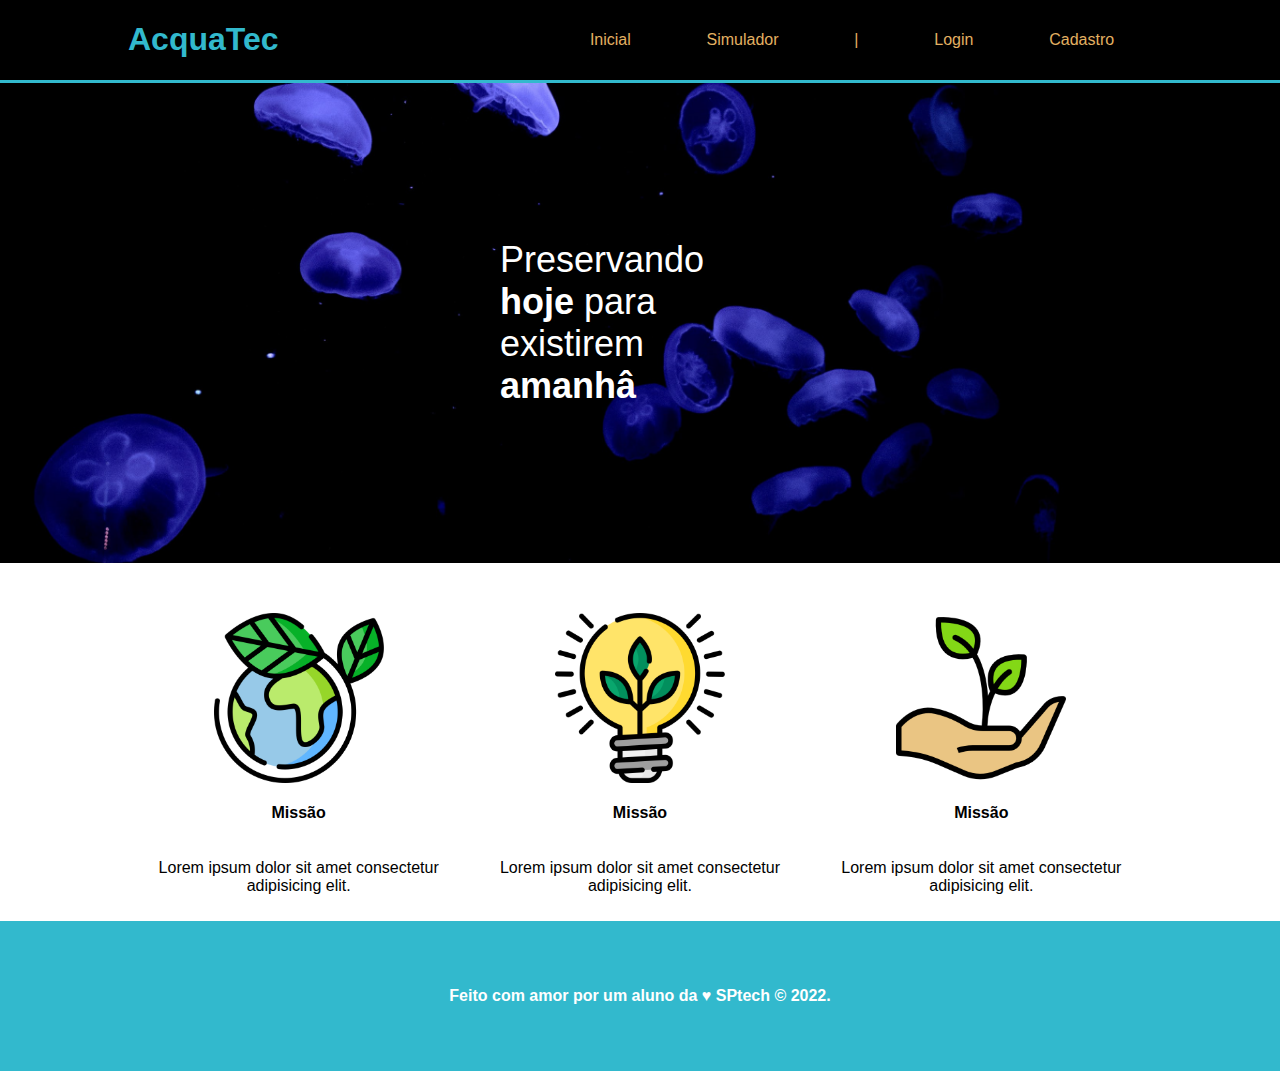
==== Index.html @ dd6e99f1 "Novos exercícios" ====
<!DOCTYPE html>
<html lang="en">

<head>
    <meta charset="UTF-8">
    <meta http-equiv="X-UA-Compatible" content="IE=edge">
    <meta name="viewport" content="width=device-width, initial-scale=1.0">
    <title>Document</title>
    <link rel="stylesheet" href="Estilos.css">

</head>

<body>
    <div class="header">
        <div class="container">
            <h1>AcquaTec</h1>
            <ul class="navbar">
                <li>Inicial</li>
                <li>Simulador</li>
                <li>|</li>
                <li>Login</li>
                <li>Cadastro</li>
            </ul>
        </div>
    </div>

    <div class="banner">
        <div class="container">
            <p>Preservando <span>hoje</span> para existirem <span>amanhâ</span></p>
        </div>
    </div>
    <div class="social">
        <div class="container">
            <div class="boxes">
                <div class="box">
                    <img src="assets/imgs/planet-earth_color.png" alt="icone de missão">
                    <h4>Missão</h4>
                    <p>Lorem ipsum dolor sit amet consectetur adipisicing elit.</p>
                </div>
                <div class="box">
                    <img src="assets/imgs/lightbulb_color.png" alt="icone de missão">
                    <h4>Missão</h4>
                    <p>Lorem ipsum dolor sit amet consectetur adipisicing elit.</p>
                </div>
                <div class="box">
                    <img src="assets/imgs/growth_color.png" alt="icone de missão">
                    <h4>Missão</h4>
                    <p>Lorem ipsum dolor sit amet consectetur adipisicing elit.</p>
                </div>
            </div>
        </div>
    </div>
    <div class="footer">
        <div class="container">
            <h4>Feito com amor por um aluno da &hearts; SPtech &copy; 2022.</h4>
        </div>
    </div>



</body>

</html>
---- Estilos.css ----
body{
    margin: 0;
    font-family: sans-serif;
    background-color: black;
}

.header{
    color: #32b9cd; 
    border-bottom: solid 3px #32b9cd;
    /* border: solid 3px green; */
}

.container{
    /* border: solid 3px yellow; */
    width: 80%;
    margin: auto;
}


.header .container{
    display: flex;
    justify-content: space-between;
}

.navbar{
    display: flex;
    width: 600px;
    justify-content: space-around;
    color: #e3b062;
    list-style: none;
    align-items: center;
}

/*banner*/
.banner{
    /*border: solid 3px pink;*/
    color: white;
    padding: 40px 0%;
    height: 400px;
    background-image: url("assets/imgs/bg-jelly-fish-para_outras_pags.png");
    background-size: cover;
}

.banner .container {
   /* border: solid 3px red;*/
    height: 400px;
    display: flex;
    justify-content: center;
    align-items: center;
}

.banner p{
   /* border: solid 3px green;*/
    font-size: 36px;
    width: 280px;
}

.banner .container span{
    font-weight: 800;
}

.social {
  /*  border: solid 3px green;*/
    background-color: white;
}

.box img{
    width: 170px;
}

/*.box .container{
    /*border: solid 3px purple;}*/

.social .container .boxes {
    /*border: solid 3px yellow;*/
    display: flex;
}

.box {
    /*border: solid 3px purple; */
    margin: 50px 10px 10px 10px;
    display: flex;
    flex-direction: column;
    align-items: center;
}

.social p{
    text-align: center;
}

/*footer*/

.footer{
    background-color: #32b9cd;
    height: 150px;
    display: flex;
    color: #fff;
}

.footer .container {
    text-align: center;
}
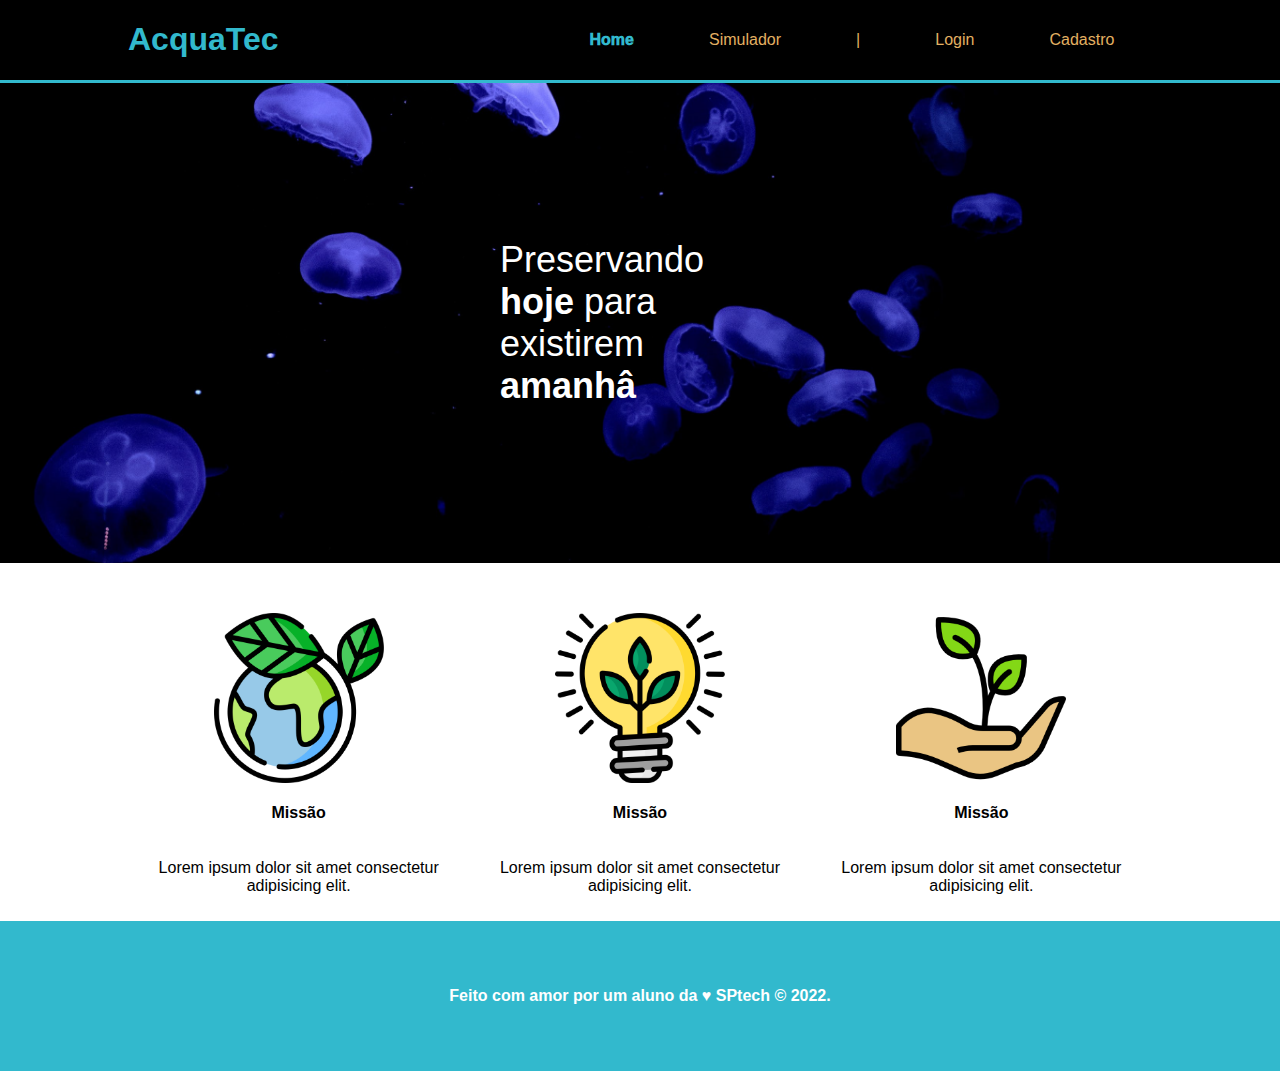
==== commit e34f69f9: "Add files via upload" ====
--- a/Index.html
+++ b/Index.html
@@ -1,63 +1,63 @@
-<!DOCTYPE html>
-<html lang="en">
-
-<head>
-    <meta charset="UTF-8">
-    <meta http-equiv="X-UA-Compatible" content="IE=edge">
-    <meta name="viewport" content="width=device-width, initial-scale=1.0">
-    <title>Document</title>
-    <link rel="stylesheet" href="Estilos.css">
-
-</head>
-
-<body>
-    <div class="header">
-        <div class="container">
-            <h1>AcquaTec</h1>
-            <ul class="navbar">
-                <li>Inicial</li>
-                <li>Simulador</li>
-                <li>|</li>
-                <li>Login</li>
-                <li>Cadastro</li>
-            </ul>
-        </div>
-    </div>
-
-    <div class="banner">
-        <div class="container">
-            <p>Preservando <span>hoje</span> para existirem <span>amanhâ</span></p>
-        </div>
-    </div>
-    <div class="social">
-        <div class="container">
-            <div class="boxes">
-                <div class="box">
-                    <img src="assets/imgs/planet-earth_color.png" alt="icone de missão">
-                    <h4>Missão</h4>
-                    <p>Lorem ipsum dolor sit amet consectetur adipisicing elit.</p>
-                </div>
-                <div class="box">
-                    <img src="assets/imgs/lightbulb_color.png" alt="icone de missão">
-                    <h4>Missão</h4>
-                    <p>Lorem ipsum dolor sit amet consectetur adipisicing elit.</p>
-                </div>
-                <div class="box">
-                    <img src="assets/imgs/growth_color.png" alt="icone de missão">
-                    <h4>Missão</h4>
-                    <p>Lorem ipsum dolor sit amet consectetur adipisicing elit.</p>
-                </div>
-            </div>
-        </div>
-    </div>
-    <div class="footer">
-        <div class="container">
-            <h4>Feito com amor por um aluno da &hearts; SPtech &copy; 2022.</h4>
-        </div>
-    </div>
-
-
-
-</body>
-
+<!DOCTYPE html>
+<html lang="en">
+
+<head>
+    <meta charset="UTF-8">
+    <meta http-equiv="X-UA-Compatible" content="IE=edge">
+    <meta name="viewport" content="width=device-width, initial-scale=1.0">
+    <title>Home - Aquatec</title>
+    <link rel="stylesheet" href="Estilos.css">
+
+</head>
+
+<body>
+    <div class="header">
+        <div class="container">
+            <h1>AcquaTec</h1>
+            <ul class="navbar">
+                <li id="aqui">  Home</li>
+                <li>Simulador</li>
+                <li>|</li>
+                <li > <a href="login.html">Login</a></li>
+                <li>Cadastro</li>
+            </ul>
+        </div>
+    </div>
+
+    <div class="banner">
+        <div class="container">
+            <p>Preservando <span>hoje</span> para existirem <span>amanhâ</span></p>
+        </div>
+    </div>
+    <div class="social">
+        <div class="container">
+            <div class="boxes">
+                <div class="box">
+                    <img src="assets/imgs/planet-earth_color.png" alt="icone de missão">
+                    <h4>Missão</h4>
+                    <p>Lorem ipsum dolor sit amet consectetur adipisicing elit.</p>
+                </div>
+                <div class="box">
+                    <img src="assets/imgs/lightbulb_color.png" alt="icone de missão">
+                    <h4>Missão</h4>
+                    <p>Lorem ipsum dolor sit amet consectetur adipisicing elit.</p>
+                </div>
+                <div class="box">
+                    <img src="assets/imgs/growth_color.png" alt="icone de missão">
+                    <h4>Missão</h4>
+                    <p>Lorem ipsum dolor sit amet consectetur adipisicing elit.</p>
+                </div>
+            </div>
+        </div>
+    </div>
+    <div class="footer">
+        <div class="container">
+            <h4>Feito com amor por um aluno da &hearts; SPtech &copy; 2022.</h4>
+        </div>
+    </div>
+
+
+
+</body>
+
 </html>--- a/Estilos.css
+++ b/Estilos.css
@@ -1,102 +1,111 @@
-body{
-    margin: 0;
-    font-family: sans-serif;
-    background-color: black;
-}
-
-.header{
-    color: #32b9cd; 
-    border-bottom: solid 3px #32b9cd;
-    /* border: solid 3px green; */
-}
-
-.container{
-    /* border: solid 3px yellow; */
-    width: 80%;
-    margin: auto;
-}
-
-
-.header .container{
-    display: flex;
-    justify-content: space-between;
-}
-
-.navbar{
-    display: flex;
-    width: 600px;
-    justify-content: space-around;
-    color: #e3b062;
-    list-style: none;
-    align-items: center;
-}
-
-/*banner*/
-.banner{
-    /*border: solid 3px pink;*/
-    color: white;
-    padding: 40px 0%;
-    height: 400px;
-    background-image: url("assets/imgs/bg-jelly-fish-para_outras_pags.png");
-    background-size: cover;
-}
-
-.banner .container {
-   /* border: solid 3px red;*/
-    height: 400px;
-    display: flex;
-    justify-content: center;
-    align-items: center;
-}
-
-.banner p{
-   /* border: solid 3px green;*/
-    font-size: 36px;
-    width: 280px;
-}
-
-.banner .container span{
-    font-weight: 800;
-}
-
-.social {
-  /*  border: solid 3px green;*/
-    background-color: white;
-}
-
-.box img{
-    width: 170px;
-}
-
-/*.box .container{
-    /*border: solid 3px purple;}*/
-
-.social .container .boxes {
-    /*border: solid 3px yellow;*/
-    display: flex;
-}
-
-.box {
-    /*border: solid 3px purple; */
-    margin: 50px 10px 10px 10px;
-    display: flex;
-    flex-direction: column;
-    align-items: center;
-}
-
-.social p{
-    text-align: center;
-}
-
-/*footer*/
-
-.footer{
-    background-color: #32b9cd;
-    height: 150px;
-    display: flex;
-    color: #fff;
-}
-
-.footer .container {
-    text-align: center;
+body{
+    margin: 0;
+    font-family: sans-serif;
+    background-color: black;
+}
+
+.header{
+    color: #32b9cd; 
+    border-bottom: solid 3px #32b9cd;
+    /* border: solid 3px green; */
+}
+
+.container{
+    /* border: solid 3px yellow; */
+    width: 80%;
+    margin: auto;
+}
+
+
+.header .container{
+    display: flex;
+    justify-content: space-between;
+}
+
+.navbar{
+    display: flex;
+    width: 600px;
+    justify-content: space-around;
+    color: #e3b062;
+    list-style: none;
+    align-items: center;
+}
+
+/*banner*/
+.banner{
+    /*border: solid 3px pink;*/
+    color: white;
+    padding: 40px 0%;
+    height: 400px;
+    background-image: url("assets/imgs/bg-jelly-fish-para_outras_pags.png");
+    background-size: cover;
+}
+
+.banner .container {
+   /* border: solid 3px red;*/
+    height: 400px;
+    display: flex;
+    justify-content: center;
+    align-items: center;
+}
+
+.banner p{
+   /* border: solid 3px green;*/
+    font-size: 36px;
+    width: 280px;
+}
+
+.banner .container span{
+    font-weight: 800;
+}
+
+.social {
+  /*  border: solid 3px green;*/
+    background-color: white;
+}
+
+.box img{
+    width: 170px;
+}
+
+/*.box .container{
+    /*border: solid 3px purple;}*/
+
+.social .container .boxes {
+    /*border: solid 3px yellow;*/
+    display: flex;
+}
+
+.box {
+    /*border: solid 3px purple; */
+    margin: 50px 10px 10px 10px;
+    display: flex;
+    flex-direction: column;
+    align-items: center;
+}
+
+.social p{
+    text-align: center;
+}
+
+/*footer*/
+
+.footer{
+    background-color: #32b9cd;
+    height: 150px;
+    display: flex;
+    color: #fff;
+}
+
+.footer .container {
+    text-align: center;
+}
+
+a{
+    color: #e3b062;
+    text-decoration: none;
+}
+.header ul #aqui{
+    font-weight: 1000;
+    color: #32b9cd;
 }